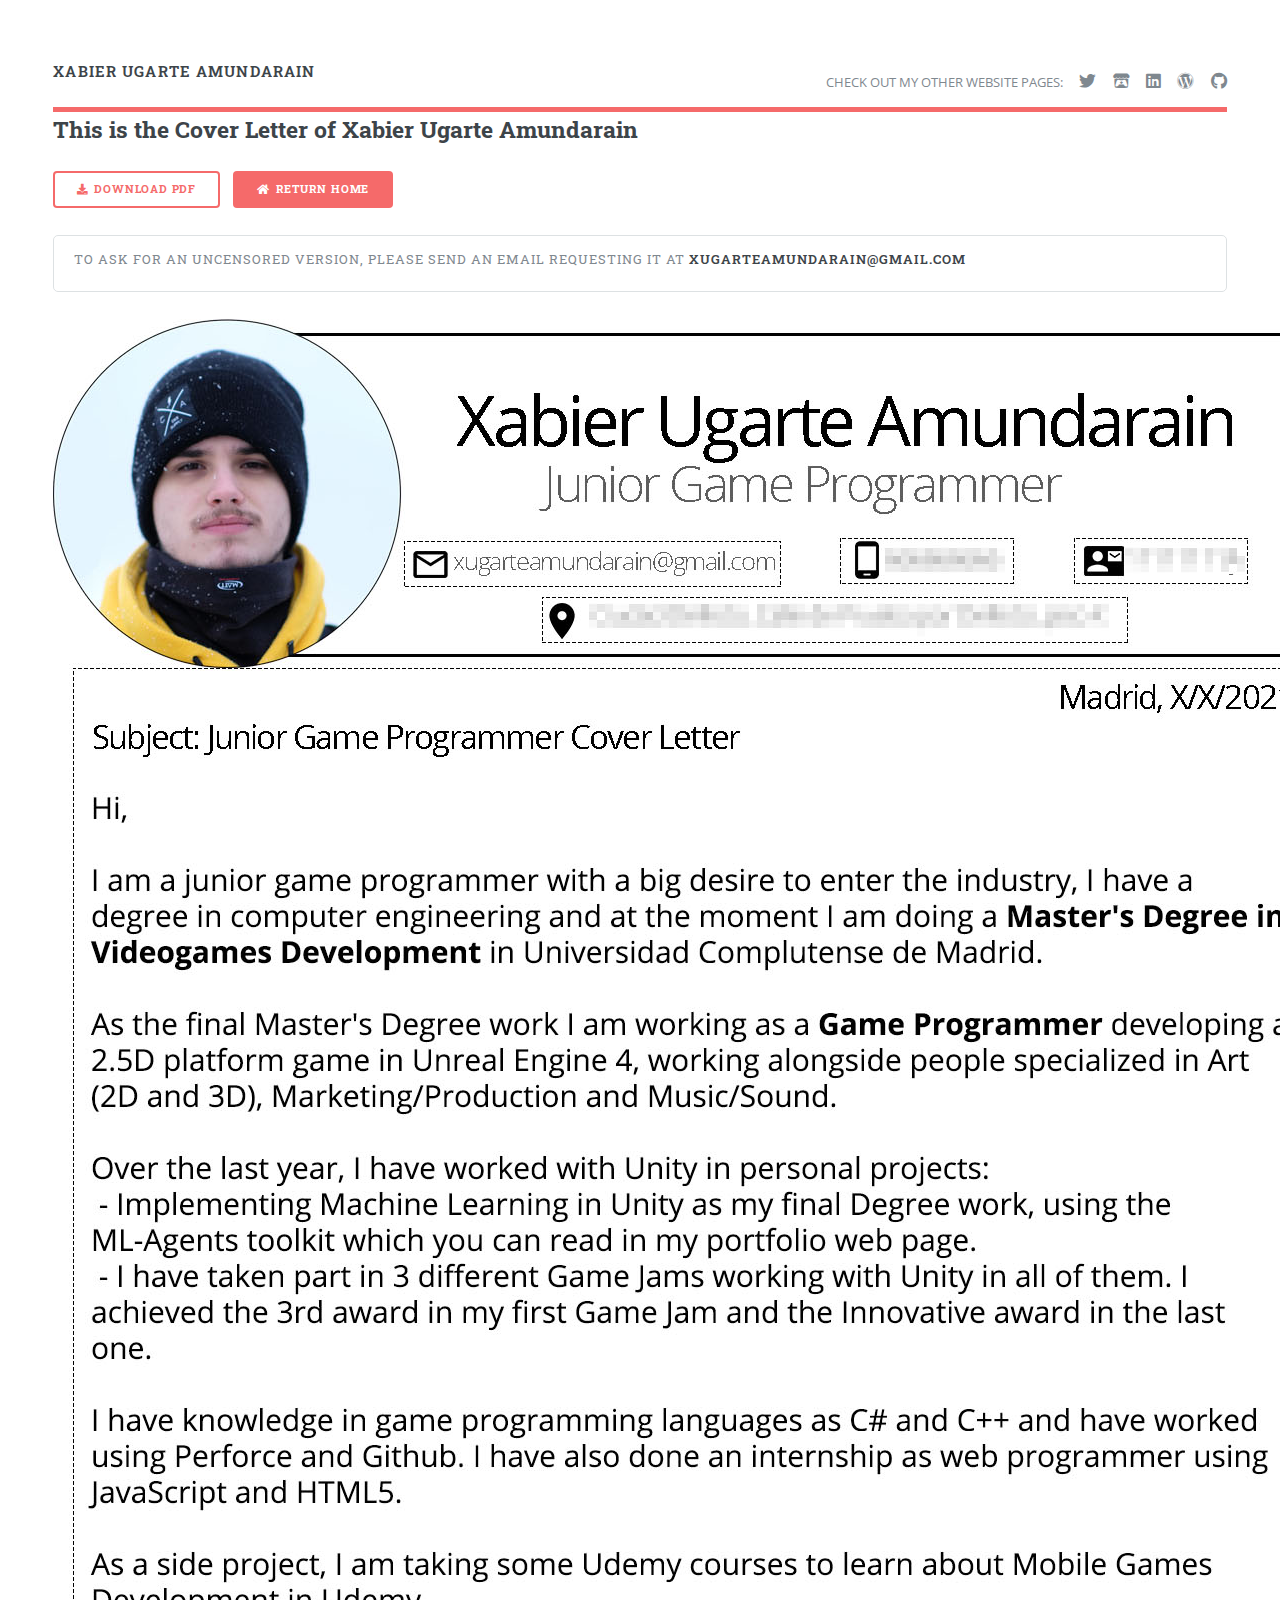
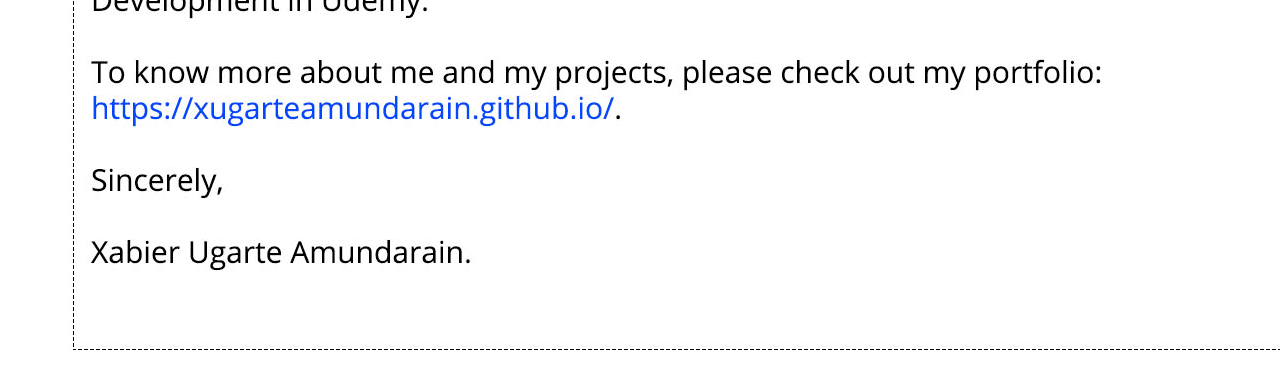
==== CoverLetter.html @ 867ff9cb "Added Cover Letter" ====
﻿<!DOCTYPE HTML>
<!--
	Editorial by HTML5 UP
	html5up.net | @ajlkn
	Free for personal and commercial use under the CCA 3.0 license (html5up.net/license)
-->
<html>
<head>
	<title>Xabier Ugarte Amundarain</title>
	<meta charset="utf-8" />
	<meta name="viewport" content="width=device-width, initial-scale=1, user-scalable=no" />
	<link rel="stylesheet" href="assets/css/main.css" />
	<link rel="icon" href="images/Linkedln.jpg">
</head>
	<body class="is-preload">

		<!-- Wrapper -->
		<div id="wrapper">

			<!-- Main -->
			<div id="main">
				<div class="inner">

					<!-- Header -->
					<header id="header">
						<p class="logo"><strong>Xabier Ugarte Amundarain</strong></p>
						<ul class="icons">
							<li>CHECK OUT MY OTHER WEBSITE PAGES:</li>
							<li><a href="https://twitter.com/xa2dev" class="icon brands fa-twitter"><span class="label">Twitter</span></a></li>
							<li><a href="https://xa2bax.itch.io/" class="icon brands fa-itch-io"><span class="label">Itch.io</span></a></li>
							<li><a href="https://www.linkedin.com/in/xabier-ugarte-amundarain-0b55521ba/" class="icon brands fa-linkedin"><span class="label">Linkedln</span></a></li>
							<li><a href="https://klim8.wordpress.com/" class="icon brands fa-wordpress"><span class="label">Wordpress</span></a></li>
							<li><a href="https://github.com/xugarteamundarain" class="icon brands fa-github"><span class="label">Github</span></a></li>
							<!--
	<li><a href="#" class="icon brands fa-facebook-f"><span class="label">Facebook</span></a></li>
	<li><a href="#" class="icon brands fa-snapchat-ghost"><span class="label">Snapchat</span></a></li>
	<li><a href="#" class="icon brands fa-instagram"><span class="label">Instagram</span></a></li>
	<li><a href="#" class="icon brands fa-medium-m"><span class="label">Medium</span></a></li>
	-->
						</ul>
					</header>
					<header>
						<h2>This is the Cover Letter of Xabier Ugarte Amundarain</h2>
						<ul class="actions">
							<li><a href="images\CV\CoverLetter_XabierUgarteAmundarainCensored.pdf" class="button icon solid fa-download" download>DOWNLOAD PDF</a></li>
							<li><a href="index.html" class="button primary icon solid fa-home">RETURN HOME</a></li>
						</ul>
						<div class="box">
							<p>To ask for an uncensored version, please send an email requesting it at <strong>xugarteamundarain@gmail.com</strong></p>
						</div>
					</header>
					<!-- Banner -->
					<span class="image">
						<img src="images\CV\CoverLetter_XabierUgarteAmundarainCensored.jpg" alt="" />
					</span>
				</div>
			</div>
		</div>

			<!-- Scripts -->
			<script src="assets/js/jquery.min.js"></script>
			<script src="assets/js/browser.min.js"></script>
			<script src="assets/js/breakpoints.min.js"></script>
			<script src="assets/js/util.js"></script>
			<script src="assets/js/main.js"></script>
</body>
</html>
---- assets/css/main.css ----
@import url(fontawesome-all.min.css);
@import url("https://fonts.googleapis.com/css?family=Open+Sans:400,600,400italic,600italic|Roboto+Slab:400,700");
/*
	Editorial by HTML5 UP
	html5up.net | @ajlkn
	Free for personal and commercial use under the CCA 3.0 license (html5up.net/license)
*/
html, body, div, span, applet, object,
iframe, h1, h2, h3, h4, h5, h6, p, blockquote,
pre, a, abbr, acronym, address, big, cite,
code, del, dfn, em, img, ins, kbd, q, s, samp,
small, strike, strong, sub, sup, tt, var, b,
u, i, center, dl, dt, dd, ol, ul, li, fieldset,
form, label, legend, table, caption, tbody,
tfoot, thead, tr, th, td, article, aside,
canvas, details, embed, figure, figcaption,
footer, header, hgroup, menu, nav, output, ruby,
section, summary, time, mark, audio, video {
  margin: 0;
  padding: 0;
  border: 0;
  font-size: 100%;
  font: inherit;
  vertical-align: baseline; }

article, aside, details, figcaption, figure,
footer, header, hgroup, menu, nav, section {
  display: block; }

body {
  line-height: 1; }

ol, ul {
  list-style: none; }

blockquote, q {
  quotes: none; }
  blockquote:before, blockquote:after, q:before, q:after {
    content: '';
    content: none; }

table {
  border-collapse: collapse;
  border-spacing: 0; }

body {
  -webkit-text-size-adjust: none; }

mark {
  background-color: transparent;
  color: inherit; }

input::-moz-focus-inner {
  border: 0;
  padding: 0; }

input, select, textarea {
  -moz-appearance: none;
  -webkit-appearance: none;
  -ms-appearance: none;
  appearance: none; }

/* Basic */
@-ms-viewport {
  width: device-width; }

body {
  -ms-overflow-style: scrollbar; }

@media screen and (max-width: 480px) {
  html, body {
    min-width: 320px; } }

html {
  box-sizing: border-box; }

*, *:before, *:after {
  box-sizing: inherit; }

body {
  background: #ffffff; }
  body.is-preload *, body.is-preload *:before, body.is-preload *:after, body.is-resizing *, body.is-resizing *:before, body.is-resizing *:after {
    -moz-animation: none !important;
    -webkit-animation: none !important;
    -ms-animation: none !important;
    animation: none !important;
    -moz-transition: none !important;
    -webkit-transition: none !important;
    -ms-transition: none !important;
    transition: none !important; }

/* Type */
body, input, select, textarea {
  color: #7f888f;
  font-family: "Open Sans", sans-serif;
  font-size: 13pt;
  font-weight: 400;
  line-height: 1.65; }
  @media screen and (max-width: 1680px) {
    body, input, select, textarea {
      font-size: 11pt; } }
  @media screen and (max-width: 1280px) {
    body, input, select, textarea {
      font-size: 10pt; } }
  @media screen and (max-width: 360px) {
    body, input, select, textarea {
      font-size: 9pt; } }

a {
  -moz-transition: color 0.2s ease-in-out, border-bottom-color 0.2s ease-in-out;
  -webkit-transition: color 0.2s ease-in-out, border-bottom-color 0.2s ease-in-out;
  -ms-transition: color 0.2s ease-in-out, border-bottom-color 0.2s ease-in-out;
  transition: color 0.2s ease-in-out, border-bottom-color 0.2s ease-in-out;
  border-bottom: dotted 1px;
  color: #f56a6a;
  text-decoration: none; }
  a:hover {
    border-bottom-color: #f56a6a;
    color: #f56a6a !important; }
    a:hover strong {
      color: inherit; }

strong, b {
  color: #3d4449;
  font-weight: 600; }

em, i {
  font-style: italic; }

p {
  margin: 0 0 2em 0; }

h1, h2, h3, h4, h5, h6 {
  color: #3d4449;
  font-family: "Roboto Slab", serif;
  font-weight: 700;
  line-height: 1.5;
  margin: 0 0 1em 0; }
  h1 a, h2 a, h3 a, h4 a, h5 a, h6 a {
    color: inherit;
    text-decoration: none;
    border-bottom: 0; }

h1 {
  font-size: 4em;
  margin: 0 0 0.5em 0;
  line-height: 1.3; }

h2 {
  font-size: 1.75em; }

h3 {
  font-size: 1.25em; }

h4 {
  font-size: 1.1em; }

h5 {
  font-size: 0.9em; }

h6 {
  font-size: 0.7em; }

@media screen and (max-width: 1680px) {
  h1 {
    font-size: 3.5em; } }

@media screen and (max-width: 980px) {
  h1 {
    font-size: 3.25em; } }

@media screen and (max-width: 736px) {
  h1 {
    font-size: 2em;
    line-height: 1.4; }
  h2 {
    font-size: 1.5em; } }

sub {
  font-size: 0.8em;
  position: relative;
  top: 0.5em; }

sup {
  font-size: 0.8em;
  position: relative;
  top: -0.5em; }

blockquote {
  border-left: solid 3px rgba(210, 215, 217, 0.75);
  font-style: italic;
  margin: 0 0 2em 0;
  padding: 0.5em 0 0.5em 2em; }

code {
  background: rgba(230, 235, 237, 0.25);
  border-radius: 0.375em;
  border: solid 1px rgba(210, 215, 217, 0.75);
  font-family: "Courier New", monospace;
  font-size: 0.9em;
  margin: 0 0.25em;
  padding: 0.25em 0.65em; }

pre {
  -webkit-overflow-scrolling: touch;
  font-family: "Courier New", monospace;
  font-size: 0.9em;
  margin: 0 0 2em 0; }
  pre code {
    display: block;
    line-height: 1.75;
    padding: 1em 1.5em;
    overflow-x: auto; }

hr {
  border: 0;
  border-bottom: solid 1px rgba(210, 215, 217, 0.75);
  margin: 2em 0; }
  hr.major {
    margin: 3em 0; }

.align-left {
  text-align: left; }

.align-center {
  text-align: center; }

.align-right {
  text-align: right; }

/* Row */
.row {
  display: flex;
  flex-wrap: wrap;
  box-sizing: border-box;
  align-items: stretch; }
  .row > * {
    box-sizing: border-box; }
  .row.gtr-uniform > * > :last-child {
    margin-bottom: 0; }
  .row.aln-left {
    justify-content: flex-start; }
  .row.aln-center {
    justify-content: center; }
  .row.aln-right {
    justify-content: flex-end; }
  .row.aln-top {
    align-items: flex-start; }
  .row.aln-middle {
    align-items: center; }
  .row.aln-bottom {
    align-items: flex-end; }
  .row > .imp {
    order: -1; }
  .row > .col-1 {
    width: 8.33333%; }
  .row > .off-1 {
    margin-left: 8.33333%; }
  .row > .col-2 {
    width: 16.66667%; }
  .row > .off-2 {
    margin-left: 16.66667%; }
  .row > .col-3 {
    width: 25%; }
  .row > .off-3 {
    margin-left: 25%; }
  .row > .col-4 {
    width: 33.33333%; }
  .row > .off-4 {
    margin-left: 33.33333%; }
  .row > .col-5 {
    width: 41.66667%; }
  .row > .off-5 {
    margin-left: 41.66667%; }
  .row > .col-6 {
    width: 50%; }
  .row > .off-6 {
    margin-left: 50%; }
  .row > .col-7 {
    width: 58.33333%; }
  .row > .off-7 {
    margin-left: 58.33333%; }
  .row > .col-8 {
    width: 66.66667%; }
  .row > .off-8 {
    margin-left: 66.66667%; }
  .row > .col-9 {
    width: 75%; }
  .row > .off-9 {
    margin-left: 75%; }
  .row > .col-10 {
    width: 83.33333%; }
  .row > .off-10 {
    margin-left: 83.33333%; }
  .row > .col-11 {
    width: 91.66667%; }
  .row > .off-11 {
    margin-left: 91.66667%; }
  .row > .col-12 {
    width: 100%; }
  .row > .off-12 {
    margin-left: 100%; }
  .row.gtr-0 {
    margin-top: 0;
    margin-left: 0em; }
    .row.gtr-0 > * {
      padding: 0 0 0 0em; }
    .row.gtr-0.gtr-uniform {
      margin-top: 0em; }
      .row.gtr-0.gtr-uniform > * {
        padding-top: 0em; }
  .row.gtr-25 {
    margin-top: 0;
    margin-left: -0.375em; }
    .row.gtr-25 > * {
      padding: 0 0 0 0.375em; }
    .row.gtr-25.gtr-uniform {
      margin-top: -0.375em; }
      .row.gtr-25.gtr-uniform > * {
        padding-top: 0.375em; }
  .row.gtr-50 {
    margin-top: 0;
    margin-left: -0.75em; }
    .row.gtr-50 > * {
      padding: 0 0 0 0.75em; }
    .row.gtr-50.gtr-uniform {
      margin-top: -0.75em; }
      .row.gtr-50.gtr-uniform > * {
        padding-top: 0.75em; }
  .row {
    margin-top: 0;
    margin-left: -1.5em; }
    .row > * {
      padding: 0 0 0 1.5em; }
    .row.gtr-uniform {
      margin-top: -1.5em; }
      .row.gtr-uniform > * {
        padding-top: 1.5em; }
  .row.gtr-150 {
    margin-top: 0;
    margin-left: -2.25em; }
    .row.gtr-150 > * {
      padding: 0 0 0 2.25em; }
    .row.gtr-150.gtr-uniform {
      margin-top: -2.25em; }
      .row.gtr-150.gtr-uniform > * {
        padding-top: 2.25em; }
  .row.gtr-200 {
    margin-top: 0;
    margin-left: -3em; }
    .row.gtr-200 > * {
      padding: 0 0 0 3em; }
    .row.gtr-200.gtr-uniform {
      margin-top: -3em; }
      .row.gtr-200.gtr-uniform > * {
        padding-top: 3em; }
  @media screen and (max-width: 1680px) {
    .row {
      display: flex;
      flex-wrap: wrap;
      box-sizing: border-box;
      align-items: stretch; }
      .row > * {
        box-sizing: border-box; }
      .row.gtr-uniform > * > :last-child {
        margin-bottom: 0; }
      .row.aln-left {
        justify-content: flex-start; }
      .row.aln-center {
        justify-content: center; }
      .row.aln-right {
        justify-content: flex-end; }
      .row.aln-top {
        align-items: flex-start; }
      .row.aln-middle {
        align-items: center; }
      .row.aln-bottom {
        align-items: flex-end; }
      .row > .imp-xlarge {
        order: -1; }
      .row > .col-1-xlarge {
        width: 8.33333%; }
      .row > .off-1-xlarge {
        margin-left: 8.33333%; }
      .row > .col-2-xlarge {
        width: 16.66667%; }
      .row > .off-2-xlarge {
        margin-left: 16.66667%; }
      .row > .col-3-xlarge {
        width: 25%; }
      .row > .off-3-xlarge {
        margin-left: 25%; }
      .row > .col-4-xlarge {
        width: 33.33333%; }
      .row > .off-4-xlarge {
        margin-left: 33.33333%; }
      .row > .col-5-xlarge {
        width: 41.66667%; }
      .row > .off-5-xlarge {
        margin-left: 41.66667%; }
      .row > .col-6-xlarge {
        width: 50%; }
      .row > .off-6-xlarge {
        margin-left: 50%; }
      .row > .col-7-xlarge {
        width: 58.33333%; }
      .row > .off-7-xlarge {
        margin-left: 58.33333%; }
      .row > .col-8-xlarge {
        width: 66.66667%; }
      .row > .off-8-xlarge {
        margin-left: 66.66667%; }
      .row > .col-9-xlarge {
        width: 75%; }
      .row > .off-9-xlarge {
        margin-left: 75%; }
      .row > .col-10-xlarge {
        width: 83.33333%; }
      .row > .off-10-xlarge {
        margin-left: 83.33333%; }
      .row > .col-11-xlarge {
        width: 91.66667%; }
      .row > .off-11-xlarge {
        margin-left: 91.66667%; }
      .row > .col-12-xlarge {
        width: 100%; }
      .row > .off-12-xlarge {
        margin-left: 100%; }
      .row.gtr-0 {
        margin-top: 0;
        margin-left: 0em; }
        .row.gtr-0 > * {
          padding: 0 0 0 0em; }
        .row.gtr-0.gtr-uniform {
          margin-top: 0em; }
          .row.gtr-0.gtr-uniform > * {
            padding-top: 0em; }
      .row.gtr-25 {
        margin-top: 0;
        margin-left: -0.375em; }
        .row.gtr-25 > * {
          padding: 0 0 0 0.375em; }
        .row.gtr-25.gtr-uniform {
          margin-top: -0.375em; }
          .row.gtr-25.gtr-uniform > * {
            padding-top: 0.375em; }
      .row.gtr-50 {
        margin-top: 0;
        margin-left: -0.75em; }
        .row.gtr-50 > * {
          padding: 0 0 0 0.75em; }
        .row.gtr-50.gtr-uniform {
          margin-top: -0.75em; }
          .row.gtr-50.gtr-uniform > * {
            padding-top: 0.75em; }
      .row {
        margin-top: 0;
        margin-left: -1.5em; }
        .row > * {
          padding: 0 0 0 1.5em; }
        .row.gtr-uniform {
          margin-top: -1.5em; }
          .row.gtr-uniform > * {
            padding-top: 1.5em; }
      .row.gtr-150 {
        margin-top: 0;
        margin-left: -2.25em; }
        .row.gtr-150 > * {
          padding: 0 0 0 2.25em; }
        .row.gtr-150.gtr-uniform {
          margin-top: -2.25em; }
          .row.gtr-150.gtr-uniform > * {
            padding-top: 2.25em; }
      .row.gtr-200 {
        margin-top: 0;
        margin-left: -3em; }
        .row.gtr-200 > * {
          padding: 0 0 0 3em; }
        .row.gtr-200.gtr-uniform {
          margin-top: -3em; }
          .row.gtr-200.gtr-uniform > * {
            padding-top: 3em; } }
  @media screen and (max-width: 1280px) {
    .row {
      display: flex;
      flex-wrap: wrap;
      box-sizing: border-box;
      align-items: stretch; }
      .row > * {
        box-sizing: border-box; }
      .row.gtr-uniform > * > :last-child {
        margin-bottom: 0; }
      .row.aln-left {
        justify-content: flex-start; }
      .row.aln-center {
        justify-content: center; }
      .row.aln-right {
        justify-content: flex-end; }
      .row.aln-top {
        align-items: flex-start; }
      .row.aln-middle {
        align-items: center; }
      .row.aln-bottom {
        align-items: flex-end; }
      .row > .imp-large {
        order: -1; }
      .row > .col-1-large {
        width: 8.33333%; }
      .row > .off-1-large {
        margin-left: 8.33333%; }
      .row > .col-2-large {
        width: 16.66667%; }
      .row > .off-2-large {
        margin-left: 16.66667%; }
      .row > .col-3-large {
        width: 25%; }
      .row > .off-3-large {
        margin-left: 25%; }
      .row > .col-4-large {
        width: 33.33333%; }
      .row > .off-4-large {
        margin-left: 33.33333%; }
      .row > .col-5-large {
        width: 41.66667%; }
      .row > .off-5-large {
        margin-left: 41.66667%; }
      .row > .col-6-large {
        width: 50%; }
      .row > .off-6-large {
        margin-left: 50%; }
      .row > .col-7-large {
        width: 58.33333%; }
      .row > .off-7-large {
        margin-left: 58.33333%; }
      .row > .col-8-large {
        width: 66.66667%; }
      .row > .off-8-large {
        margin-left: 66.66667%; }
      .row > .col-9-large {
        width: 75%; }
      .row > .off-9-large {
        margin-left: 75%; }
      .row > .col-10-large {
        width: 83.33333%; }
      .row > .off-10-large {
        margin-left: 83.33333%; }
      .row > .col-11-large {
        width: 91.66667%; }
      .row > .off-11-large {
        margin-left: 91.66667%; }
      .row > .col-12-large {
        width: 100%; }
      .row > .off-12-large {
        margin-left: 100%; }
      .row.gtr-0 {
        margin-top: 0;
        margin-left: 0em; }
        .row.gtr-0 > * {
          padding: 0 0 0 0em; }
        .row.gtr-0.gtr-uniform {
          margin-top: 0em; }
          .row.gtr-0.gtr-uniform > * {
            padding-top: 0em; }
      .row.gtr-25 {
        margin-top: 0;
        margin-left: -0.375em; }
        .row.gtr-25 > * {
          padding: 0 0 0 0.375em; }
        .row.gtr-25.gtr-uniform {
          margin-top: -0.375em; }
          .row.gtr-25.gtr-uniform > * {
            padding-top: 0.375em; }
      .row.gtr-50 {
        margin-top: 0;
        margin-left: -0.75em; }
        .row.gtr-50 > * {
          padding: 0 0 0 0.75em; }
        .row.gtr-50.gtr-uniform {
          margin-top: -0.75em; }
          .row.gtr-50.gtr-uniform > * {
            padding-top: 0.75em; }
      .row {
        margin-top: 0;
        margin-left: -1.5em; }
        .row > * {
          padding: 0 0 0 1.5em; }
        .row.gtr-uniform {
          margin-top: -1.5em; }
          .row.gtr-uniform > * {
            padding-top: 1.5em; }
      .row.gtr-150 {
        margin-top: 0;
        margin-left: -2.25em; }
        .row.gtr-150 > * {
          padding: 0 0 0 2.25em; }
        .row.gtr-150.gtr-uniform {
          margin-top: -2.25em; }
          .row.gtr-150.gtr-uniform > * {
            padding-top: 2.25em; }
      .row.gtr-200 {
        margin-top: 0;
        margin-left: -3em; }
        .row.gtr-200 > * {
          padding: 0 0 0 3em; }
        .row.gtr-200.gtr-uniform {
          margin-top: -3em; }
          .row.gtr-200.gtr-uniform > * {
            padding-top: 3em; } }
  @media screen and (max-width: 980px) {
    .row {
      display: flex;
      flex-wrap: wrap;
      box-sizing: border-box;
      align-items: stretch; }
      .row > * {
        box-sizing: border-box; }
      .row.gtr-uniform > * > :last-child {
        margin-bottom: 0; }
      .row.aln-left {
        justify-content: flex-start; }
      .row.aln-center {
        justify-content: center; }
      .row.aln-right {
        justify-content: flex-end; }
      .row.aln-top {
        align-items: flex-start; }
      .row.aln-middle {
        align-items: center; }
      .row.aln-bottom {
        align-items: flex-end; }
      .row > .imp-medium {
        order: -1; }
      .row > .col-1-medium {
        width: 8.33333%; }
      .row > .off-1-medium {
        margin-left: 8.33333%; }
      .row > .col-2-medium {
        width: 16.66667%; }
      .row > .off-2-medium {
        margin-left: 16.66667%; }
      .row > .col-3-medium {
        width: 25%; }
      .row > .off-3-medium {
        margin-left: 25%; }
      .row > .col-4-medium {
        width: 33.33333%; }
      .row > .off-4-medium {
        margin-left: 33.33333%; }
      .row > .col-5-medium {
        width: 41.66667%; }
      .row > .off-5-medium {
        margin-left: 41.66667%; }
      .row > .col-6-medium {
        width: 50%; }
      .row > .off-6-medium {
        margin-left: 50%; }
      .row > .col-7-medium {
        width: 58.33333%; }
      .row > .off-7-medium {
        margin-left: 58.33333%; }
      .row > .col-8-medium {
        width: 66.66667%; }
      .row > .off-8-medium {
        margin-left: 66.66667%; }
      .row > .col-9-medium {
        width: 75%; }
      .row > .off-9-medium {
        margin-left: 75%; }
      .row > .col-10-medium {
        width: 83.33333%; }
      .row > .off-10-medium {
        margin-left: 83.33333%; }
      .row > .col-11-medium {
        width: 91.66667%; }
      .row > .off-11-medium {
        margin-left: 91.66667%; }
      .row > .col-12-medium {
        width: 100%; }
      .row > .off-12-medium {
        margin-left: 100%; }
      .row.gtr-0 {
        margin-top: 0;
        margin-left: 0em; }
        .row.gtr-0 > * {
          padding: 0 0 0 0em; }
        .row.gtr-0.gtr-uniform {
          margin-top: 0em; }
          .row.gtr-0.gtr-uniform > * {
            padding-top: 0em; }
      .row.gtr-25 {
        margin-top: 0;
        margin-left: -0.375em; }
        .row.gtr-25 > * {
          padding: 0 0 0 0.375em; }
        .row.gtr-25.gtr-uniform {
          margin-top: -0.375em; }
          .row.gtr-25.gtr-uniform > * {
            padding-top: 0.375em; }
      .row.gtr-50 {
        margin-top: 0;
        margin-left: -0.75em; }
        .row.gtr-50 > * {
          padding: 0 0 0 0.75em; }
        .row.gtr-50.gtr-uniform {
          margin-top: -0.75em; }
          .row.gtr-50.gtr-uniform > * {
            padding-top: 0.75em; }
      .row {
        margin-top: 0;
        margin-left: -1.5em; }
        .row > * {
          padding: 0 0 0 1.5em; }
        .row.gtr-uniform {
          margin-top: -1.5em; }
          .row.gtr-uniform > * {
            padding-top: 1.5em; }
      .row.gtr-150 {
        margin-top: 0;
        margin-left: -2.25em; }
        .row.gtr-150 > * {
          padding: 0 0 0 2.25em; }
        .row.gtr-150.gtr-uniform {
          margin-top: -2.25em; }
          .row.gtr-150.gtr-uniform > * {
            padding-top: 2.25em; }
      .row.gtr-200 {
        margin-top: 0;
        margin-left: -3em; }
        .row.gtr-200 > * {
          padding: 0 0 0 3em; }
        .row.gtr-200.gtr-uniform {
          margin-top: -3em; }
          .row.gtr-200.gtr-uniform > * {
            padding-top: 3em; } }
  @media screen and (max-width: 736px) {
    .row {
      display: flex;
      flex-wrap: wrap;
      box-sizing: border-box;
      align-items: stretch; }
      .row > * {
        box-sizing: border-box; }
      .row.gtr-uniform > * > :last-child {
        margin-bottom: 0; }
      .row.aln-left {
        justify-content: flex-start; }
      .row.aln-center {
        justify-content: center; }
      .row.aln-right {
        justify-content: flex-end; }
      .row.aln-top {
        align-items: flex-start; }
      .row.aln-middle {
        align-items: center; }
      .row.aln-bottom {
        align-items: flex-end; }
      .row > .imp-small {
        order: -1; }
      .row > .col-1-small {
        width: 8.33333%; }
      .row > .off-1-small {
        margin-left: 8.33333%; }
      .row > .col-2-small {
        width: 16.66667%; }
      .row > .off-2-small {
        margin-left: 16.66667%; }
      .row > .col-3-small {
        width: 25%; }
      .row > .off-3-small {
        margin-left: 25%; }
      .row > .col-4-small {
        width: 33.33333%; }
      .row > .off-4-small {
        margin-left: 33.33333%; }
      .row > .col-5-small {
        width: 41.66667%; }
      .row > .off-5-small {
        margin-left: 41.66667%; }
      .row > .col-6-small {
        width: 50%; }
      .row > .off-6-small {
        margin-left: 50%; }
      .row > .col-7-small {
        width: 58.33333%; }
      .row > .off-7-small {
        margin-left: 58.33333%; }
      .row > .col-8-small {
        width: 66.66667%; }
      .row > .off-8-small {
        margin-left: 66.66667%; }
      .row > .col-9-small {
        width: 75%; }
      .row > .off-9-small {
        margin-left: 75%; }
      .row > .col-10-small {
        width: 83.33333%; }
      .row > .off-10-small {
        margin-left: 83.33333%; }
      .row > .col-11-small {
        width: 91.66667%; }
      .row > .off-11-small {
        margin-left: 91.66667%; }
      .row > .col-12-small {
        width: 100%; }
      .row > .off-12-small {
        margin-left: 100%; }
      .row.gtr-0 {
        margin-top: 0;
        margin-left: 0em; }
        .row.gtr-0 > * {
          padding: 0 0 0 0em; }
        .row.gtr-0.gtr-uniform {
          margin-top: 0em; }
          .row.gtr-0.gtr-uniform > * {
            padding-top: 0em; }
      .row.gtr-25 {
        margin-top: 0;
        margin-left: -0.375em; }
        .row.gtr-25 > * {
          padding: 0 0 0 0.375em; }
        .row.gtr-25.gtr-uniform {
          margin-top: -0.375em; }
          .row.gtr-25.gtr-uniform > * {
            padding-top: 0.375em; }
      .row.gtr-50 {
        margin-top: 0;
        margin-left: -0.75em; }
        .row.gtr-50 > * {
          padding: 0 0 0 0.75em; }
        .row.gtr-50.gtr-uniform {
          margin-top: -0.75em; }
          .row.gtr-50.gtr-uniform > * {
            padding-top: 0.75em; }
      .row {
        margin-top: 0;
        margin-left: -1.5em; }
        .row > * {
          padding: 0 0 0 1.5em; }
        .row.gtr-uniform {
          margin-top: -1.5em; }
          .row.gtr-uniform > * {
            padding-top: 1.5em; }
      .row.gtr-150 {
        margin-top: 0;
        margin-left: -2.25em; }
        .row.gtr-150 > * {
          padding: 0 0 0 2.25em; }
        .row.gtr-150.gtr-uniform {
          margin-top: -2.25em; }
          .row.gtr-150.gtr-uniform > * {
            padding-top: 2.25em; }
      .row.gtr-200 {
        margin-top: 0;
        margin-left: -3em; }
        .row.gtr-200 > * {
          padding: 0 0 0 3em; }
        .row.gtr-200.gtr-uniform {
          margin-top: -3em; }
          .row.gtr-200.gtr-uniform > * {
            padding-top: 3em; } }
  @media screen and (max-width: 480px) {
    .row {
      display: flex;
      flex-wrap: wrap;
      box-sizing: border-box;
      align-items: stretch; }
      .row > * {
        box-sizing: border-box; }
      .row.gtr-uniform > * > :last-child {
        margin-bottom: 0; }
      .row.aln-left {
        justify-content: flex-start; }
      .row.aln-center {
        justify-content: center; }
      .row.aln-right {
        justify-content: flex-end; }
      .row.aln-top {
        align-items: flex-start; }
      .row.aln-middle {
        align-items: center; }
      .row.aln-bottom {
        align-items: flex-end; }
      .row > .imp-xsmall {
        order: -1; }
      .row > .col-1-xsmall {
        width: 8.33333%; }
      .row > .off-1-xsmall {
        margin-left: 8.33333%; }
      .row > .col-2-xsmall {
        width: 16.66667%; }
      .row > .off-2-xsmall {
        margin-left: 16.66667%; }
      .row > .col-3-xsmall {
        width: 25%; }
      .row > .off-3-xsmall {
        margin-left: 25%; }
      .row > .col-4-xsmall {
        width: 33.33333%; }
      .row > .off-4-xsmall {
        margin-left: 33.33333%; }
      .row > .col-5-xsmall {
        width: 41.66667%; }
      .row > .off-5-xsmall {
        margin-left: 41.66667%; }
      .row > .col-6-xsmall {
        width: 50%; }
      .row > .off-6-xsmall {
        margin-left: 50%; }
      .row > .col-7-xsmall {
        width: 58.33333%; }
      .row > .off-7-xsmall {
        margin-left: 58.33333%; }
      .row > .col-8-xsmall {
        width: 66.66667%; }
      .row > .off-8-xsmall {
        margin-left: 66.66667%; }
      .row > .col-9-xsmall {
        width: 75%; }
      .row > .off-9-xsmall {
        margin-left: 75%; }
      .row > .col-10-xsmall {
        width: 83.33333%; }
      .row > .off-10-xsmall {
        margin-left: 83.33333%; }
      .row > .col-11-xsmall {
        width: 91.66667%; }
      .row > .off-11-xsmall {
        margin-left: 91.66667%; }
      .row > .col-12-xsmall {
        width: 100%; }
      .row > .off-12-xsmall {
        margin-left: 100%; }
      .row.gtr-0 {
        margin-top: 0;
        margin-left: 0em; }
        .row.gtr-0 > * {
          padding: 0 0 0 0em; }
        .row.gtr-0.gtr-uniform {
          margin-top: 0em; }
          .row.gtr-0.gtr-uniform > * {
            padding-top: 0em; }
      .row.gtr-25 {
        margin-top: 0;
        margin-left: -0.375em; }
        .row.gtr-25 > * {
          padding: 0 0 0 0.375em; }
        .row.gtr-25.gtr-uniform {
          margin-top: -0.375em; }
          .row.gtr-25.gtr-uniform > * {
            padding-top: 0.375em; }
      .row.gtr-50 {
        margin-top: 0;
        margin-left: -0.75em; }
        .row.gtr-50 > * {
          padding: 0 0 0 0.75em; }
        .row.gtr-50.gtr-uniform {
          margin-top: -0.75em; }
          .row.gtr-50.gtr-uniform > * {
            padding-top: 0.75em; }
      .row {
        margin-top: 0;
        margin-left: -1.5em; }
        .row > * {
          padding: 0 0 0 1.5em; }
        .row.gtr-uniform {
          margin-top: -1.5em; }
          .row.gtr-uniform > * {
            padding-top: 1.5em; }
      .row.gtr-150 {
        margin-top: 0;
        margin-left: -2.25em; }
        .row.gtr-150 > * {
          padding: 0 0 0 2.25em; }
        .row.gtr-150.gtr-uniform {
          margin-top: -2.25em; }
          .row.gtr-150.gtr-uniform > * {
            padding-top: 2.25em; }
      .row.gtr-200 {
        margin-top: 0;
        margin-left: -3em; }
        .row.gtr-200 > * {
          padding: 0 0 0 3em; }
        .row.gtr-200.gtr-uniform {
          margin-top: -3em; }
          .row.gtr-200.gtr-uniform > * {
            padding-top: 3em; } }

/* Section/Article */
section.special, article.special {
  text-align: center; }

header p {
  font-family: "Roboto Slab", serif;
  font-size: 1em;
  font-weight: 400;
  letter-spacing: 0.075em;
  margin-top: -0.5em;
  text-transform: uppercase; }

header.major > :last-child {
  border-bottom: solid 3px #f56a6a;
  display: inline-block;
  margin: 0 0 2em 0;
  padding: 0 0.75em 0.5em 0; }

header.main > :last-child {
  margin: 0 0 1em 0; }

/* Form */
form {
  margin: 0 0 2em 0; }

label {
  color: #3d4449;
  display: block;
  font-size: 0.9em;
  font-weight: 600;
  margin: 0 0 1em 0; }

input[type="text"],
input[type="password"],
input[type="email"],
input[type="tel"],
input[type="search"],
input[type="url"],
select,
textarea {
  -moz-appearance: none;
  -webkit-appearance: none;
  -ms-appearance: none;
  appearance: none;
  background: #ffffff;
  border-radius: 0.375em;
  border: none;
  border: solid 1px rgba(210, 215, 217, 0.75);
  color: inherit;
  display: block;
  outline: 0;
  padding: 0 1em;
  text-decoration: none;
  width: 100%; }
  input[type="text"]:invalid,
  input[type="password"]:invalid,
  input[type="email"]:invalid,
  input[type="tel"]:invalid,
  input[type="search"]:invalid,
  input[type="url"]:invalid,
  select:invalid,
  textarea:invalid {
    box-shadow: none; }
  input[type="text"]:focus,
  input[type="password"]:focus,
  input[type="email"]:focus,
  input[type="tel"]:focus,
  input[type="search"]:focus,
  input[type="url"]:focus,
  select:focus,
  textarea:focus {
    border-color: #f56a6a;
    box-shadow: 0 0 0 1px #f56a6a; }

select {
  background-image: url("data:image/svg+xml;charset=utf8,%3Csvg xmlns='http://www.w3.org/2000/svg' width='40' height='40' preserveAspectRatio='none' viewBox='0 0 40 40'%3E%3Cpath d='M9.4,12.3l10.4,10.4l10.4-10.4c0.2-0.2,0.5-0.4,0.9-0.4c0.3,0,0.6,0.1,0.9,0.4l3.3,3.3c0.2,0.2,0.4,0.5,0.4,0.9 c0,0.4-0.1,0.6-0.4,0.9L20.7,31.9c-0.2,0.2-0.5,0.4-0.9,0.4c-0.3,0-0.6-0.1-0.9-0.4L4.3,17.3c-0.2-0.2-0.4-0.5-0.4-0.9 c0-0.4,0.1-0.6,0.4-0.9l3.3-3.3c0.2-0.2,0.5-0.4,0.9-0.4S9.1,12.1,9.4,12.3z' fill='rgba(210, 215, 217, 0.75)' /%3E%3C/svg%3E");
  background-size: 1.25em;
  background-repeat: no-repeat;
  background-position: calc(100% - 1em) center;
  height: 2.75em;
  padding-right: 2.75em;
  text-overflow: ellipsis; }
  select option {
    color: #3d4449;
    background: #ffffff; }
  select:focus::-ms-value {
    background-color: transparent; }
  select::-ms-expand {
    display: none; }

input[type="text"],
input[type="password"],
input[type="email"],
input[type="tel"],
input[type="search"],
input[type="url"],
select {
  height: 2.75em; }

textarea {
  padding: 0.75em 1em; }

input[type="checkbox"],
input[type="radio"] {
  -moz-appearance: none;
  -webkit-appearance: none;
  -ms-appearance: none;
  appearance: none;
  display: block;
  float: left;
  margin-right: -2em;
  opacity: 0;
  width: 1em;
  z-index: -1; }
  input[type="checkbox"] + label,
  input[type="radio"] + label {
    text-decoration: none;
    color: #7f888f;
    cursor: pointer;
    display: inline-block;
    font-size: 1em;
    font-weight: 400;
    padding-left: 2.4em;
    padding-right: 0.75em;
    position: relative; }
    input[type="checkbox"] + label:before,
    input[type="radio"] + label:before {
      -moz-osx-font-smoothing: grayscale;
      -webkit-font-smoothing: antialiased;
      display: inline-block;
      font-style: normal;
      font-variant: normal;
      text-rendering: auto;
      line-height: 1;
      text-transform: none !important;
      font-family: 'Font Awesome 5 Free';
      font-weight: 900; }
    input[type="checkbox"] + label:before,
    input[type="radio"] + label:before {
      background: #ffffff;
      border-radius: 0.375em;
      border: solid 1px rgba(210, 215, 217, 0.75);
      content: '';
      display: inline-block;
      font-size: 0.8em;
      height: 2.0625em;
      left: 0;
      line-height: 2.0625em;
      position: absolute;
      text-align: center;
      top: 0;
      width: 2.0625em; }
  input[type="checkbox"]:checked + label:before,
  input[type="radio"]:checked + label:before {
    background: #3d4449;
    border-color: #3d4449;
    color: #ffffff;
    content: '\f00c'; }
  input[type="checkbox"]:focus + label:before,
  input[type="radio"]:focus + label:before {
    border-color: #f56a6a;
    box-shadow: 0 0 0 1px #f56a6a; }

input[type="checkbox"] + label:before {
  border-radius: 0.375em; }

input[type="radio"] + label:before {
  border-radius: 100%; }

::-webkit-input-placeholder {
  color: #9fa3a6 !important;
  opacity: 1.0; }

:-moz-placeholder {
  color: #9fa3a6 !important;
  opacity: 1.0; }

::-moz-placeholder {
  color: #9fa3a6 !important;
  opacity: 1.0; }

:-ms-input-placeholder {
  color: #9fa3a6 !important;
  opacity: 1.0; }

/* Box */
.box {
  border-radius: 0.375em;
  border: solid 1px rgba(210, 215, 217, 0.75);
  margin-bottom: 2em;
  padding: 1.5em; }
  .box > :last-child,
  .box > :last-child > :last-child,
  .box > :last-child > :last-child > :last-child {
    margin-bottom: 0; }
  .box.alt {
    border: 0;
    border-radius: 0;
    padding: 0; }

/* Icon */
.icon {
  text-decoration: none;
  border-bottom: none;
  position: relative; }
  .icon:before {
    -moz-osx-font-smoothing: grayscale;
    -webkit-font-smoothing: antialiased;
    display: inline-block;
    font-style: normal;
    font-variant: normal;
    text-rendering: auto;
    line-height: 1;
    text-transform: none !important;
    font-family: 'Font Awesome 5 Free';
    font-weight: 400; }
  .icon > .label {
    display: none; }
  .icon:before {
    line-height: inherit; }
  .icon.solid:before {
    font-weight: 900; }
  .icon.brands:before {
    font-family: 'Font Awesome 5 Brands'; }

/* Image */
.image {
  border-radius: 0.375em;
  border: 0;
  display: inline-block;
  position: relative; }
  .image img {
    border-radius: 0.375em;
    display: block; }
  .image.left, .image.right {
    max-width: 40%; }
    .image.left img, .image.right img {
      width: 100%; }
  .image.left {
    float: left;
    padding: 0 1.5em 1em 0;
    top: 0.25em; }
  .image.right {
    float: right;
    padding: 0 0 1em 1.5em;
    top: 0.25em; }
  .image.fit {
    display: block;
    margin: 0 0 2em 0;
    width: 100%; }
    .image.fit img {
      width: 100%; }
  .image.main {
    display: block;
    margin: 0 0 3em 0;
    width: 100%; }
    .image.main img {
      width: 100%; }

a.image {
  overflow: hidden; }
  a.image img {
    -moz-transition: -moz-transform 0.2s ease;
    -webkit-transition: -webkit-transform 0.2s ease;
    -ms-transition: -ms-transform 0.2s ease;
    transition: transform 0.2s ease; }
  a.image:hover img {
    -moz-transform: scale(1.075);
    -webkit-transform: scale(1.075);
    -ms-transform: scale(1.075);
    transform: scale(1.075); }

/* List */
ol {
  list-style: decimal;
  margin: 0 0 2em 0;
  padding-left: 1.25em; }
  ol li {
    padding-left: 0.25em; }

ul {
  list-style: disc;
  margin: 0 0 2em 0;
  padding-left: 1em; }
  ul li {
    padding-left: 0.5em; }
  ul.alt {
    list-style: none;
    padding-left: 0; }
    ul.alt li {
      border-top: solid 1px rgba(210, 215, 217, 0.75);
      padding: 0.5em 0; }
      ul.alt li:first-child {
        border-top: 0;
        padding-top: 0; }

dl {
  margin: 0 0 2em 0; }
  dl dt {
    display: block;
    font-weight: 600;
    margin: 0 0 1em 0; }
  dl dd {
    margin-left: 2em; }

/* Actions */
ul.actions {
  display: -moz-flex;
  display: -webkit-flex;
  display: -ms-flex;
  display: flex;
  cursor: default;
  list-style: none;
  margin-left: -1em;
  padding-left: 0; }
  ul.actions li {
    padding: 0 0 0 1em;
    vertical-align: middle; }
  ul.actions.special {
    -moz-justify-content: center;
    -webkit-justify-content: center;
    -ms-justify-content: center;
    justify-content: center;
    width: 100%;
    margin-left: 0; }
    ul.actions.special li:first-child {
      padding-left: 0; }
  ul.actions.stacked {
    -moz-flex-direction: column;
    -webkit-flex-direction: column;
    -ms-flex-direction: column;
    flex-direction: column;
    margin-left: 0; }
    ul.actions.stacked li {
      padding: 1.3em 0 0 0; }
      ul.actions.stacked li:first-child {
        padding-top: 0; }
  ul.actions.fit {
    width: calc(100% + 1em); }
    ul.actions.fit li {
      -moz-flex-grow: 1;
      -webkit-flex-grow: 1;
      -ms-flex-grow: 1;
      flex-grow: 1;
      -moz-flex-shrink: 1;
      -webkit-flex-shrink: 1;
      -ms-flex-shrink: 1;
      flex-shrink: 1;
      width: 100%; }
      ul.actions.fit li > * {
        width: 100%; }
    ul.actions.fit.stacked {
      width: 100%; }

/* Icons */
ul.icons {
  cursor: default;
  list-style: none;
  padding-left: 0; }
  ul.icons li {
    display: inline-block;
    padding: 0 1em 0 0; }
    ul.icons li:last-child {
      padding-right: 0; }
    ul.icons li .icon {
      color: inherit; }
      ul.icons li .icon:before {
        font-size: 1.25em; }

/* Contact */
ul.contact {
  list-style: none;
  padding: 0; }
  ul.contact li {
    text-decoration: none;
    border-top: solid 1px rgba(210, 215, 217, 0.75);
    margin: 1.5em 0 0 0;
    padding: 1.5em 0 0 3em;
    position: relative; }
    ul.contact li:before {
      -moz-osx-font-smoothing: grayscale;
      -webkit-font-smoothing: antialiased;
      display: inline-block;
      font-style: normal;
      font-variant: normal;
      text-rendering: auto;
      line-height: 1;
      text-transform: none !important;
      font-family: 'Font Awesome 5 Free';
      font-weight: 400; }
    ul.contact li:before {
      color: #f56a6a;
      display: inline-block;
      font-size: 1.5em;
      height: 1.125em;
      left: 0;
      line-height: 1.125em;
      position: absolute;
      text-align: center;
      top: 1em;
      width: 1.5em; }
    ul.contact li:first-child {
      border-top: 0;
      margin-top: 0;
      padding-top: 0; }
      ul.contact li:first-child:before {
        top: 0; }
    ul.contact li a {
      color: inherit; }

/* Pagination */
ul.pagination {
  cursor: default;
  list-style: none;
  padding-left: 0; }
  ul.pagination li {
    display: inline-block;
    padding-left: 0;
    vertical-align: middle; }
    ul.pagination li > .page {
      -moz-transition: background-color 0.2s ease-in-out, color 0.2s ease-in-out;
      -webkit-transition: background-color 0.2s ease-in-out, color 0.2s ease-in-out;
      -ms-transition: background-color 0.2s ease-in-out, color 0.2s ease-in-out;
      transition: background-color 0.2s ease-in-out, color 0.2s ease-in-out;
      border-bottom: 0;
      border-radius: 0.375em;
      display: inline-block;
      font-size: 0.8em;
      font-weight: 600;
      height: 2em;
      line-height: 2em;
      margin: 0 0.125em;
      min-width: 2em;
      padding: 0 0.5em;
      text-align: center; }
      ul.pagination li > .page.active {
        background-color: #f56a6a;
        color: #ffffff !important; }
        ul.pagination li > .page.active:hover {
          background-color: #f67878; }
        ul.pagination li > .page.active:active {
          background-color: #f45c5c; }
    ul.pagination li:first-child {
      padding-right: 0.75em; }
    ul.pagination li:last-child {
      padding-left: 0.75em; }
  @media screen and (max-width: 480px) {
    ul.pagination li:nth-child(n+2):nth-last-child(n+2) {
      display: none; }
    ul.pagination li:first-child {
      padding-right: 0; } }

/* Table */
.table-wrapper {
  -webkit-overflow-scrolling: touch;
  overflow-x: auto; }

table {
  margin: 0 0 2em 0;
  width: 100%; }
  table tbody tr {
    border: solid 1px rgba(210, 215, 217, 0.75);
    border-left: 0;
    border-right: 0; }
    table tbody tr:nth-child(2n + 1) {
      background-color: rgba(230, 235, 237, 0.25); }
  table td {
    padding: 0.75em 0.75em; }
  table th {
    color: #3d4449;
    font-size: 0.9em;
    font-weight: 600;
    padding: 0 0.75em 0.75em 0.75em;
    text-align: left; }
  table thead {
    border-bottom: solid 2px rgba(210, 215, 217, 0.75); }
  table tfoot {
    border-top: solid 2px rgba(210, 215, 217, 0.75); }
  table.alt {
    border-collapse: separate; }
    table.alt tbody tr td {
      border: solid 1px rgba(210, 215, 217, 0.75);
      border-left-width: 0;
      border-top-width: 0; }
      table.alt tbody tr td:first-child {
        border-left-width: 1px; }
    table.alt tbody tr:first-child td {
      border-top-width: 1px; }
    table.alt thead {
      border-bottom: 0; }
    table.alt tfoot {
      border-top: 0; }

/* Button */
input[type="submit"],
input[type="reset"],
input[type="button"],
button,
.button {
  -moz-appearance: none;
  -webkit-appearance: none;
  -ms-appearance: none;
  appearance: none;
  -moz-transition: background-color 0.2s ease-in-out, color 0.2s ease-in-out;
  -webkit-transition: background-color 0.2s ease-in-out, color 0.2s ease-in-out;
  -ms-transition: background-color 0.2s ease-in-out, color 0.2s ease-in-out;
  transition: background-color 0.2s ease-in-out, color 0.2s ease-in-out;
  background-color: transparent;
  border-radius: 0.375em;
  border: 0;
  box-shadow: inset 0 0 0 2px #f56a6a;
  color: #f56a6a !important;
  cursor: pointer;
  display: inline-block;
  font-family: "Roboto Slab", serif;
  font-size: 0.8em;
  font-weight: 700;
  height: 3.5em;
  letter-spacing: 0.075em;
  line-height: 3.5em;
  padding: 0 2.25em;
  text-align: center;
  text-decoration: none;
  text-transform: uppercase;
  white-space: nowrap; }
  input[type="submit"]:hover,
  input[type="reset"]:hover,
  input[type="button"]:hover,
  button:hover,
  .button:hover {
    background-color: rgba(245, 106, 106, 0.05); }
  input[type="submit"]:active,
  input[type="reset"]:active,
  input[type="button"]:active,
  button:active,
  .button:active {
    background-color: rgba(245, 106, 106, 0.15); }
  input[type="submit"].icon:before,
  input[type="reset"].icon:before,
  input[type="button"].icon:before,
  button.icon:before,
  .button.icon:before {
    margin-right: 0.5em; }
  input[type="submit"].fit,
  input[type="reset"].fit,
  input[type="button"].fit,
  button.fit,
  .button.fit {
    width: 100%; }
  input[type="submit"].small,
  input[type="reset"].small,
  input[type="button"].small,
  button.small,
  .button.small {
    font-size: 0.6em; }
  input[type="submit"].large,
  input[type="reset"].large,
  input[type="button"].large,
  button.large,
  .button.large {
    font-size: 1em;
    height: 3.65em;
    line-height: 3.65em; }
  input[type="submit"].primary,
  input[type="reset"].primary,
  input[type="button"].primary,
  button.primary,
  .button.primary {
    background-color: #f56a6a;
    box-shadow: none;
    color: #ffffff !important; }
    input[type="submit"].primary:hover,
    input[type="reset"].primary:hover,
    input[type="button"].primary:hover,
    button.primary:hover,
    .button.primary:hover {
      background-color: #f67878; }
    input[type="submit"].primary:active,
    input[type="reset"].primary:active,
    input[type="button"].primary:active,
    button.primary:active,
    .button.primary:active {
      background-color: #f45c5c; }
  input[type="submit"].disabled, input[type="submit"]:disabled,
  input[type="reset"].disabled,
  input[type="reset"]:disabled,
  input[type="button"].disabled,
  input[type="button"]:disabled,
  button.disabled,
  button:disabled,
  .button.disabled,
  .button:disabled {
    pointer-events: none;
    opacity: 0.25; }

/* Mini Posts */
.mini-posts article {
  border-top: solid 1px rgba(210, 215, 217, 0.75);
  margin-top: 2em;
  padding-top: 2em; }
  .mini-posts article .image {
    display: block;
    margin: 0 0 1.5em 0; }
    .mini-posts article .image img {
      display: block;
      width: 100%; }
  .mini-posts article:first-child {
    border-top: 0;
    margin-top: 0;
    padding-top: 0; }

/* Features */
.features {
  display: -moz-flex;
  display: -webkit-flex;
  display: -ms-flex;
  display: flex;
  -moz-flex-wrap: wrap;
  -webkit-flex-wrap: wrap;
  -ms-flex-wrap: wrap;
  flex-wrap: wrap;
  margin: 0 0 2em -3em;
  width: calc(100% + 3em); }
  .features article {
    -moz-align-items: center;
    -webkit-align-items: center;
    -ms-align-items: center;
    align-items: center;
    display: -moz-flex;
    display: -webkit-flex;
    display: -ms-flex;
    display: flex;
    margin: 0 0 3em 3em;
    position: relative;
    width: calc(50% - 3em); }
    .features article:nth-child(2n - 1) {
      margin-right: 1.5em; }
    .features article:nth-child(2n) {
      margin-left: 1.5em; }
    .features article:nth-last-child(1), .features article:nth-last-child(2) {
      margin-bottom: 0; }
    .features article .icon {
      -moz-flex-grow: 0;
      -webkit-flex-grow: 0;
      -ms-flex-grow: 0;
      flex-grow: 0;
      -moz-flex-shrink: 0;
      -webkit-flex-shrink: 0;
      -ms-flex-shrink: 0;
      flex-shrink: 0;
      display: block;
      height: 10em;
      line-height: 10em;
      margin: 0 2em 0 0;
      text-align: center;
      width: 10em; }
      .features article .icon:before {
        color: #f56a6a;
        font-size: 2.75rem;
        position: relative;
        top: 0.05em; }
      .features article .icon:after {
        -moz-transform: rotate(45deg);
        -webkit-transform: rotate(45deg);
        -ms-transform: rotate(45deg);
        transform: rotate(45deg);
        border-radius: 0.25rem;
        border: solid 2px rgba(210, 215, 217, 0.75);
        content: '';
        display: block;
        height: 7em;
        left: 50%;
        margin: -3.5em 0 0 -3.5em;
        position: absolute;
        top: 50%;
        width: 7em; }
    .features article .content {
      -moz-flex-grow: 1;
      -webkit-flex-grow: 1;
      -ms-flex-grow: 1;
      flex-grow: 1;
      -moz-flex-shrink: 1;
      -webkit-flex-shrink: 1;
      -ms-flex-shrink: 1;
      flex-shrink: 1;
      width: 100%; }
      .features article .content > :last-child {
        margin-bottom: 0; }
  @media screen and (max-width: 980px) {
    .features {
      margin: 0 0 2em 0;
      width: 100%; }
      .features article {
        margin: 0 0 3em 0;
        width: 100%; }
        .features article:nth-child(2n - 1) {
          margin-right: 0; }
        .features article:nth-child(2n) {
          margin-left: 0; }
        .features article:nth-last-child(1), .features article:nth-last-child(2) {
          margin-bottom: 3em; }
        .features article:last-child {
          margin-bottom: 0; }
        .features article .icon {
          height: 8em;
          line-height: 8em;
          width: 8em; }
          .features article .icon:before {
            font-size: 2.25rem; }
          .features article .icon:after {
            height: 6em;
            margin: -3em 0 0 -3em;
            width: 6em; } }
  @media screen and (max-width: 480px) {
    .features article {
      -moz-flex-direction: column;
      -webkit-flex-direction: column;
      -ms-flex-direction: column;
      flex-direction: column;
      -moz-align-items: -moz-flex-start;
      -webkit-align-items: -webkit-flex-start;
      -ms-align-items: -ms-flex-start;
      align-items: flex-start; }
      .features article .icon {
        height: 6em;
        line-height: 6em;
        margin: 0 0 1.5em 0;
        width: 6em; }
        .features article .icon:before {
          font-size: 1.5rem; }
        .features article .icon:after {
          height: 4em;
          margin: -2em 0 0 -2em;
          width: 4em; } }
  @media screen and (max-width: 480px) {
    .features article .icon:before {
      font-size: 1.25rem; } }

/* Posts */
.posts {
  display: -moz-flex;
  display: -webkit-flex;
  display: -ms-flex;
  display: flex;
  -moz-flex-wrap: wrap;
  -webkit-flex-wrap: wrap;
  -ms-flex-wrap: wrap;
  flex-wrap: wrap;
  margin: 0 0 2em -6em;
  width: calc(100% + 6em); }
  .posts article {
    -moz-flex-grow: 0;
    -webkit-flex-grow: 0;
    -ms-flex-grow: 0;
    flex-grow: 0;
    -moz-flex-shrink: 1;
    -webkit-flex-shrink: 1;
    -ms-flex-shrink: 1;
    flex-shrink: 1;
    margin: 0 0 6em 6em;
    position: relative;
    width: calc(33.33333% - 6em); }
    .posts article:before {
      background: rgba(210, 215, 217, 0.75);
      content: '';
      display: block;
      height: calc(100% + 6em);
      left: -3em;
      position: absolute;
      top: 0;
      width: 1px; }
    .posts article:after {
      background: rgba(210, 215, 217, 0.75);
      bottom: -3em;
      content: '';
      display: block;
      height: 1px;
      position: absolute;
      right: 0;
      width: calc(100% + 6em); }
    .posts article > :last-child {
      margin-bottom: 0; }
    .posts article .image {
      display: block;
      margin: 0 0 2em 0; }
      .posts article .image img {
        display: block;
        width: 100%; }
  @media screen and (min-width: 1681px) {
    .posts article:nth-child(3n + 1):before {
      display: none; }
    .posts article:nth-child(3n + 1):after {
      width: 100%; }
    .posts article:nth-last-child(1), .posts article:nth-last-child(2), .posts article:nth-last-child(3) {
      margin-bottom: 0; }
      .posts article:nth-last-child(1):before, .posts article:nth-last-child(2):before, .posts article:nth-last-child(3):before {
        height: 100%; }
      .posts article:nth-last-child(1):after, .posts article:nth-last-child(2):after, .posts article:nth-last-child(3):after {
        display: none; } }
  @media screen and (max-width: 1680px) {
    .posts article {
      width: calc(50% - 6em); }
      .posts article:nth-last-child(3) {
        margin-bottom: 6em; } }
  @media screen and (min-width: 481px) and (max-width: 1680px) {
    .posts article:nth-child(2n + 1):before {
      display: none; }
    .posts article:nth-child(2n + 1):after {
      width: 100%; }
    .posts article:nth-last-child(1), .posts article:nth-last-child(2) {
      margin-bottom: 0; }
      .posts article:nth-last-child(1):before, .posts article:nth-last-child(2):before {
        height: 100%; }
      .posts article:nth-last-child(1):after, .posts article:nth-last-child(2):after {
        display: none; } }
  @media screen and (max-width: 736px) {
    .posts {
      margin: 0 0 2em -4.5em;
      width: calc(100% + 4.5em); }
      .posts article {
        margin: 0 0 4.5em 4.5em;
        width: calc(50% - 4.5em); }
        .posts article:before {
          height: calc(100% + 4.5em);
          left: -2.25em; }
        .posts article:after {
          bottom: -2.25em;
          width: calc(100% + 4.5em); }
        .posts article:nth-last-child(3) {
          margin-bottom: 4.5em; } }
  @media screen and (max-width: 480px) {
    .posts {
      margin: 0 0 2em 0;
      width: 100%; }
      .posts article {
        margin: 0 0 4.5em 0;
        width: 100%; }
        .posts article:before {
          display: none; }
        .posts article:after {
          width: 100%; }
        .posts article:last-child {
          margin-bottom: 0; }
          .posts article:last-child:after {
            display: none; } }

/* Wrapper */
#wrapper {
  display: -moz-flex;
  display: -webkit-flex;
  display: -ms-flex;
  display: flex;
  -moz-flex-direction: row-reverse;
  -webkit-flex-direction: row-reverse;
  -ms-flex-direction: row-reverse;
  flex-direction: row-reverse;
  min-height: 100vh; }

/* Main */
#main {
  -moz-flex-grow: 1;
  -webkit-flex-grow: 1;
  -ms-flex-grow: 1;
  flex-grow: 1;
  -moz-flex-shrink: 1;
  -webkit-flex-shrink: 1;
  -ms-flex-shrink: 1;
  flex-shrink: 1;
  width: 100%; }
  #main > .inner {
    padding: 0 6em 0.1em 6em ;
    margin: 0 auto;
    max-width: 110em; }
    #main > .inner > section {
      padding: 6em 0 4em 0 ;
      border-top: solid 2px rgba(210, 215, 217, 0.75); }
      #main > .inner > section:first-of-type {
        border-top: 0 !important; }
  @media screen and (max-width: 1680px) {
    #main > .inner {
      padding: 0 5em 0.1em 5em ; }
      #main > .inner > section {
        padding: 5em 0 3em 0 ; } }
  @media screen and (max-width: 1280px) {
    #main > .inner {
      padding: 0 4em 0.1em 4em ; }
      #main > .inner > section {
        padding: 4em 0 2em 0 ; } }
  @media screen and (max-width: 736px) {
    #main > .inner {
      padding: 0 2em 0.1em 2em ; }
      #main > .inner > section {
        padding: 3em 0 1em 0 ; } }

/* Sidebar */
#search form {
  text-decoration: none;
  position: relative; }
  #search form:before {
    -moz-osx-font-smoothing: grayscale;
    -webkit-font-smoothing: antialiased;
    display: inline-block;
    font-style: normal;
    font-variant: normal;
    text-rendering: auto;
    line-height: 1;
    text-transform: none !important;
    font-family: 'Font Awesome 5 Free';
    font-weight: 900; }
  #search form:before {
    -moz-transform: scaleX(-1);
    -webkit-transform: scaleX(-1);
    -ms-transform: scaleX(-1);
    transform: scaleX(-1);
    color: #7f888f;
    content: '\f002';
    cursor: default;
    display: block;
    font-size: 1.5em;
    height: 2em;
    line-height: 2em;
    opacity: 0.325;
    position: absolute;
    right: 0;
    text-align: center;
    top: 0;
    width: 2em; }
  #search form input[type="text"] {
    padding-right: 2.75em; }

#sidebar {
  -moz-flex-grow: 0;
  -webkit-flex-grow: 0;
  -ms-flex-grow: 0;
  flex-grow: 0;
  -moz-flex-shrink: 0;
  -webkit-flex-shrink: 0;
  -ms-flex-shrink: 0;
  flex-shrink: 0;
  -moz-transition: margin-left 0.5s ease, box-shadow 0.5s ease;
  -webkit-transition: margin-left 0.5s ease, box-shadow 0.5s ease;
  -ms-transition: margin-left 0.5s ease, box-shadow 0.5s ease;
  transition: margin-left 0.5s ease, box-shadow 0.5s ease;
  background-color: #f5f6f7;
  font-size: 0.9em;
  position: relative;
  width: 26em; }
  #sidebar h2 {
    font-size: 1.38889em; }
  #sidebar > .inner {
    padding: 2.22222em 2.22222em 2.44444em 2.22222em ;
    position: relative;
    width: 26em; }
    #sidebar > .inner > * {
      border-bottom: solid 2px rgba(210, 215, 217, 0.75);
      margin: 0 0 3.5em 0;
      padding: 0 0 3.5em 0; }
      #sidebar > .inner > * > :last-child {
        margin-bottom: 0; }
      #sidebar > .inner > *:last-child {
        border-bottom: 0;
        margin-bottom: 0;
        padding-bottom: 0; }
    #sidebar > .inner > .alt {
      background-color: #eff1f2;
      border-bottom: 0;
      margin: -2.22222em 0 4.44444em -2.22222em;
      padding: 2.22222em;
      width: calc(100% + 4.44444em); }
  #sidebar .toggle {
    text-decoration: none;
    -moz-transition: left 0.5s ease;
    -webkit-transition: left 0.5s ease;
    -ms-transition: left 0.5s ease;
    transition: left 0.5s ease;
    -webkit-tap-highlight-color: rgba(255, 255, 255, 0);
    border: 0;
    display: block;
    height: 7.5em;
    left: 26em;
    line-height: 7.5em;
    outline: 0;
    overflow: hidden;
    position: absolute;
    text-align: center;
    text-indent: -15em;
    white-space: nowrap;
    top: 0;
    width: 6em;
    z-index: 10000; }
    #sidebar .toggle:before {
      -moz-osx-font-smoothing: grayscale;
      -webkit-font-smoothing: antialiased;
      display: inline-block;
      font-style: normal;
      font-variant: normal;
      text-rendering: auto;
      line-height: 1;
      text-transform: none !important;
      font-family: 'Font Awesome 5 Free';
      font-weight: 900; }
    #sidebar .toggle:before {
      content: '\f0c9';
      font-size: 2rem;
      height: inherit;
      left: 0;
      line-height: inherit;
      position: absolute;
      text-indent: 0;
      top: 0;
      width: inherit; }
  #sidebar.inactive {
    margin-left: -26em; }
  @media screen and (max-width: 1680px) {
    #sidebar {
      width: 24em; }
      #sidebar > .inner {
        padding: 1.66667em 1.66667em 1.33333em 1.66667em ;
        width: 24em; }
        #sidebar > .inner > .alt {
          margin: -1.66667em 0 3.33333em -1.66667em;
          padding: 1.66667em;
          width: calc(100% + 3.33333em); }
      #sidebar .toggle {
        height: 6.25em;
        left: 24em;
        line-height: 6.25em;
        text-indent: 5em;
        width: 5em; }
        #sidebar .toggle:before {
          font-size: 1.5rem; }
      #sidebar.inactive {
        margin-left: -24em; } }
  @media screen and (max-width: 1280px) {
    #sidebar {
      box-shadow: 0 0 5em 0 rgba(0, 0, 0, 0.175);
      height: 100%;
      left: 0;
      position: fixed;
      top: 0;
      z-index: 10000; }
      #sidebar.inactive {
        box-shadow: none; }
      #sidebar > .inner {
        -webkit-overflow-scrolling: touch;
        height: 100%;
        left: 0;
        overflow-x: hidden;
        overflow-y: auto;
        position: absolute;
        top: 0; }
        #sidebar > .inner:after {
          content: '';
          display: block;
          height: 4em;
          width: 100%; }
      #sidebar .toggle {
        text-indent: 6em;
        width: 6em; }
        #sidebar .toggle:before {
          font-size: 1.5rem;
          margin-left: -0.4375em; }
      body.is-preload #sidebar {
        display: none; } }
  @media screen and (max-width: 736px) {
    #sidebar .toggle {
      text-indent: 7.25em;
      width: 7.25em; }
      #sidebar .toggle:before {
        color: #7f888f;
        margin-left: -0.0625em;
        margin-top: -0.25em;
        font-size: 1.1rem;
        z-index: 1; }
      #sidebar .toggle:after {
        background: rgba(222, 225, 226, 0.75);
        border-radius: 0.375em;
        content: '';
        height: 3.5em;
        left: 1em;
        position: absolute;
        top: 1em;
        width: 5em; } }

/* Header */
#header {
  display: -moz-flex;
  display: -webkit-flex;
  display: -ms-flex;
  display: flex;
  border-bottom: solid 5px #f56a6a;
  padding: 6em 0 1em 0;
  position: relative; }
  #header > * {
    -moz-flex: 1;
    -webkit-flex: 1;
    -ms-flex: 1;
    flex: 1;
    margin-bottom: 0; }
  #header .logo {
    border-bottom: 0;
    color: inherit;
    font-family: "Roboto Slab", serif;
    font-size: 1.125em; }
  #header .icons {
    text-align: right; }
  @media screen and (max-width: 1680px) {
    #header {
      padding-top: 5em; } }
  @media screen and (max-width: 736px) {
    #header {
      padding-top: 6.5em; }
      #header .logo {
        font-size: 1.25em;
        margin: 0; }
      #header .icons {
        height: 5em;
        line-height: 5em;
        position: absolute;
        right: -0.5em;
        top: 0; } }

/* Banner */
#banner {
  padding: 6em 0 4em 0 ;
  display: -moz-flex;
  display: -webkit-flex;
  display: -ms-flex;
  display: flex; }
  #banner h1 {
    margin-top: -0.125em; }
  #banner .content {
    -moz-flex-grow: 1;
    -webkit-flex-grow: 1;
    -ms-flex-grow: 1;
    flex-grow: 1;
    -moz-flex-shrink: 1;
    -webkit-flex-shrink: 1;
    -ms-flex-shrink: 1;
    flex-shrink: 1;
    width: 50%; }
  #banner .image {
    -moz-flex-grow: 0;
    -webkit-flex-grow: 0;
    -ms-flex-grow: 0;
    flex-grow: 0;
    -moz-flex-shrink: 0;
    -webkit-flex-shrink: 0;
    -ms-flex-shrink: 0;
    flex-shrink: 0;
    display: block;
    margin: 0 0 2em 4em;
    width: 50%; }
    #banner .image img {
      height: 100%;
      -moz-object-fit: cover;
      -webkit-object-fit: cover;
      -ms-object-fit: cover;
      object-fit: cover;
      -moz-object-position: center;
      -webkit-object-position: center;
      -ms-object-position: center;
      object-position: center;
      width: 100%; }
  @media screen and (orientation: portrait) {
    #banner {
      -moz-flex-direction: column-reverse;
      -webkit-flex-direction: column-reverse;
      -ms-flex-direction: column-reverse;
      flex-direction: column-reverse; }
      #banner h1 br {
        display: none; }
      #banner .content {
        -moz-flex-grow: 0;
        -webkit-flex-grow: 0;
        -ms-flex-grow: 0;
        flex-grow: 0;
        -moz-flex-shrink: 0;
        -webkit-flex-shrink: 0;
        -ms-flex-shrink: 0;
        flex-shrink: 0;
        width: 100%; }
      #banner .image {
        -moz-flex-grow: 0;
        -webkit-flex-grow: 0;
        -ms-flex-grow: 0;
        flex-grow: 0;
        -moz-flex-shrink: 0;
        -webkit-flex-shrink: 0;
        -ms-flex-shrink: 0;
        flex-shrink: 0;
        margin: 0 0 4em 0;
        height: 25em;
        max-height: 50vh;
        min-height: 18em;
        width: 100%; } }
  @media screen and (orientation: portrait) and (max-width: 480px) {
    #banner .image {
      max-height: 35vh; } }

/* Footer */
#footer .copyright {
  color: #9fa3a6;
  font-size: 0.9em; }
  #footer .copyright a {
    color: inherit; }

/* Menu */
#menu ul {
  -moz-user-select: none;
  -webkit-user-select: none;
  -ms-user-select: none;
  user-select: none;
  color: #3d4449;
  font-family: "Roboto Slab", serif;
  font-weight: 400;
  letter-spacing: 0.075em;
  list-style: none;
  margin-bottom: 0;
  padding: 0;
  text-transform: uppercase; }
  #menu ul a, #menu ul span {
    border-bottom: 0;
    color: inherit;
    cursor: pointer;
    display: block;
    font-size: 0.9em;
    padding: 0.625em 0; }
    #menu ul a:hover, #menu ul span:hover {
      color: #f56a6a; }
    #menu ul a.opener, #menu ul span.opener {
      -moz-transition: color 0.2s ease-in-out;
      -webkit-transition: color 0.2s ease-in-out;
      -ms-transition: color 0.2s ease-in-out;
      transition: color 0.2s ease-in-out;
      text-decoration: none;
      -webkit-tap-highlight-color: rgba(255, 255, 255, 0);
      position: relative; }
      #menu ul a.opener:before, #menu ul span.opener:before {
        -moz-osx-font-smoothing: grayscale;
        -webkit-font-smoothing: antialiased;
        display: inline-block;
        font-style: normal;
        font-variant: normal;
        text-rendering: auto;
        line-height: 1;
        text-transform: none !important;
        font-family: 'Font Awesome 5 Free';
        font-weight: 900; }
      #menu ul a.opener:before, #menu ul span.opener:before {
        -moz-transition: color 0.2s ease-in-out, -moz-transform 0.2s ease-in-out;
        -webkit-transition: color 0.2s ease-in-out, -webkit-transform 0.2s ease-in-out;
        -ms-transition: color 0.2s ease-in-out, -ms-transform 0.2s ease-in-out;
        transition: color 0.2s ease-in-out, transform 0.2s ease-in-out;
        color: #9fa3a6;
        content: '\f078';
        position: absolute;
        right: 0; }
      #menu ul a.opener:hover:before, #menu ul span.opener:hover:before {
        color: #f56a6a; }
      #menu ul a.opener.active + ul, #menu ul span.opener.active + ul {
        display: block; }
      #menu ul a.opener.active:before, #menu ul span.opener.active:before {
        -moz-transform: rotate(-180deg);
        -webkit-transform: rotate(-180deg);
        -ms-transform: rotate(-180deg);
        transform: rotate(-180deg); }

#menu > ul > li {
  border-top: solid 1px rgba(210, 215, 217, 0.75);
  margin: 0.5em 0 0 0;
  padding: 0.5em 0 0 0; }
  #menu > ul > li > ul {
    color: #9fa3a6;
    display: none;
    margin: 0.5em 0 1.5em 0;
    padding-left: 1em; }
    #menu > ul > li > ul a, #menu > ul > li > ul span {
      font-size: 0.8em; }
    #menu > ul > li > ul > li {
      margin: 0.125em 0 0 0;
      padding: 0.125em 0 0 0; }
  #menu > ul > li:first-child {
    border-top: 0;
    margin-top: 0;
    padding-top: 0; }
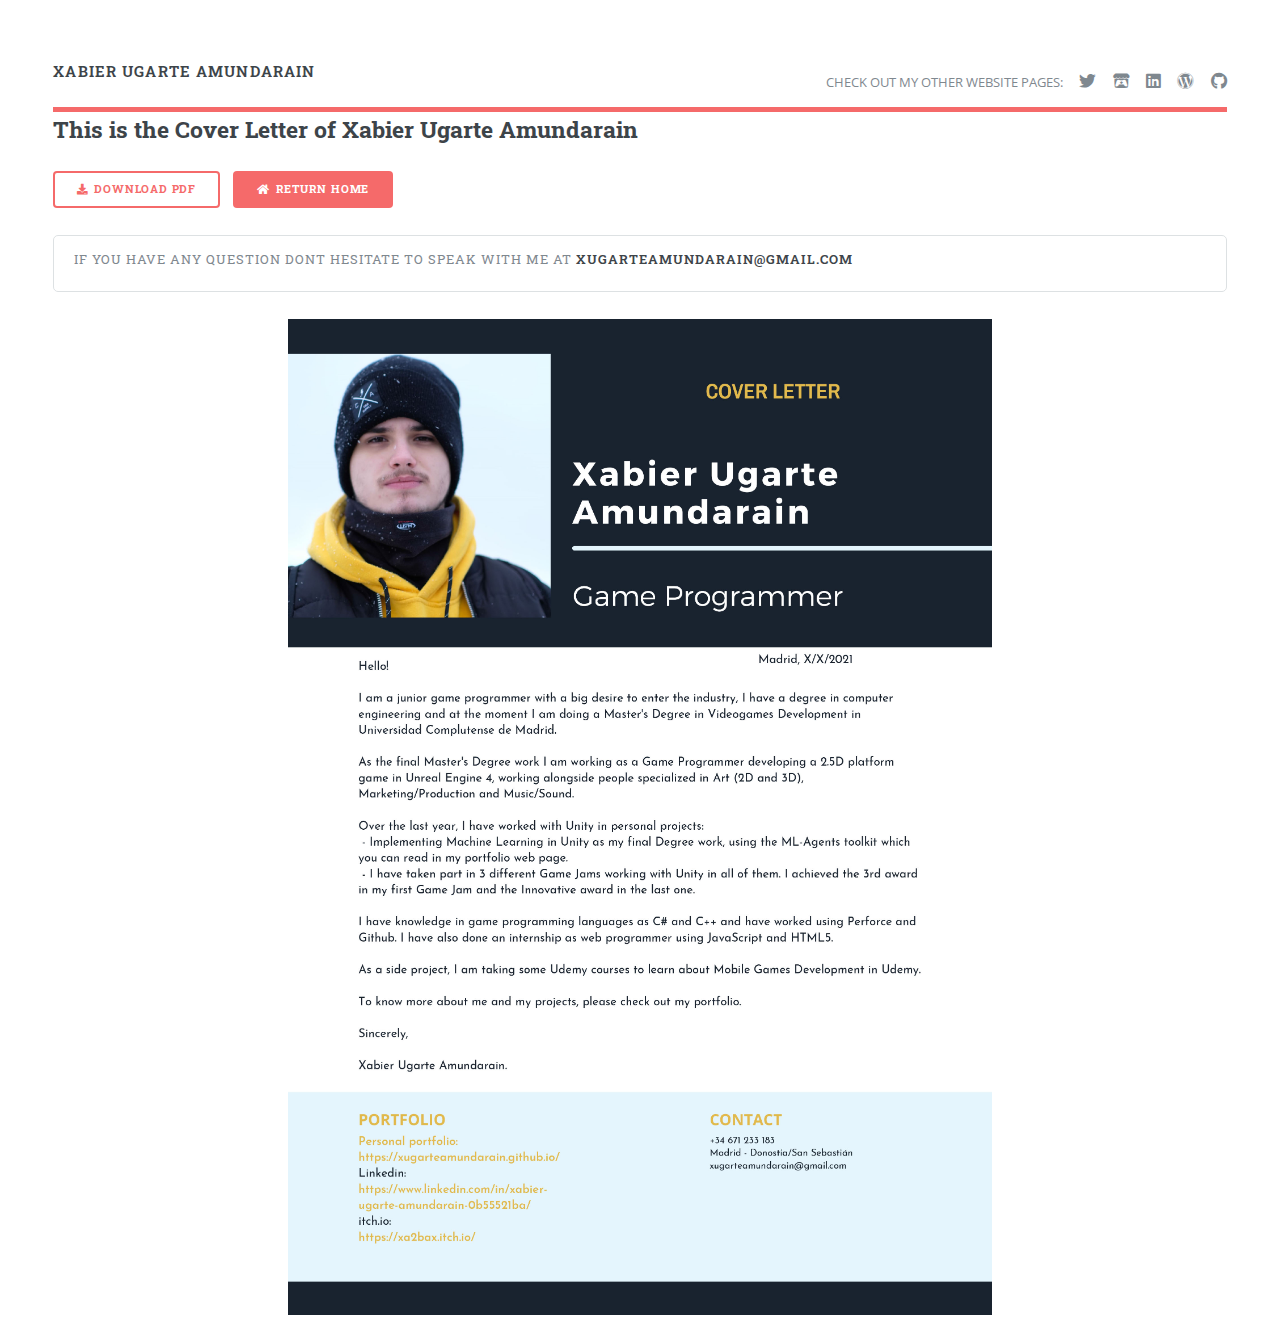
==== commit 896f4674: "Updated CV and Cover Letter" ====
--- a/CoverLetter.html
+++ b/CoverLetter.html
@@ -42,16 +42,16 @@
 					<header>
 						<h2>This is the Cover Letter of Xabier Ugarte Amundarain</h2>
 						<ul class="actions">
-							<li><a href="images\CV\CoverLetter_XabierUgarteAmundarainCensored.pdf" class="button icon solid fa-download" download>DOWNLOAD PDF</a></li>
+							<li><a href="images\CV\CoverLetter_XabierUgarteAmundarain.pdf" class="button icon solid fa-download" download>DOWNLOAD PDF</a></li>
 							<li><a href="index.html" class="button primary icon solid fa-home">RETURN HOME</a></li>
 						</ul>
 						<div class="box">
-							<p>To ask for an uncensored version, please send an email requesting it at <strong>xugarteamundarain@gmail.com</strong></p>
+							<p>If you have any question dont hesitate to speak with me at <strong>xugarteamundarain@gmail.com</strong></p>
 						</div>
 					</header>
 					<!-- Banner -->
 					<span class="image">
-						<img src="images\CV\CoverLetter_XabierUgarteAmundarainCensored.jpg" alt="" />
+						<img src="images\CV\CoverLetter_XabierUgarteAmundarain.jpg"  alt="CoverLetter_XabierUgarteAmundarain" style="width:100%;height:100%;padding-left:20%;padding-right:20%;" />
 					</span>
 				</div>
 			</div>
